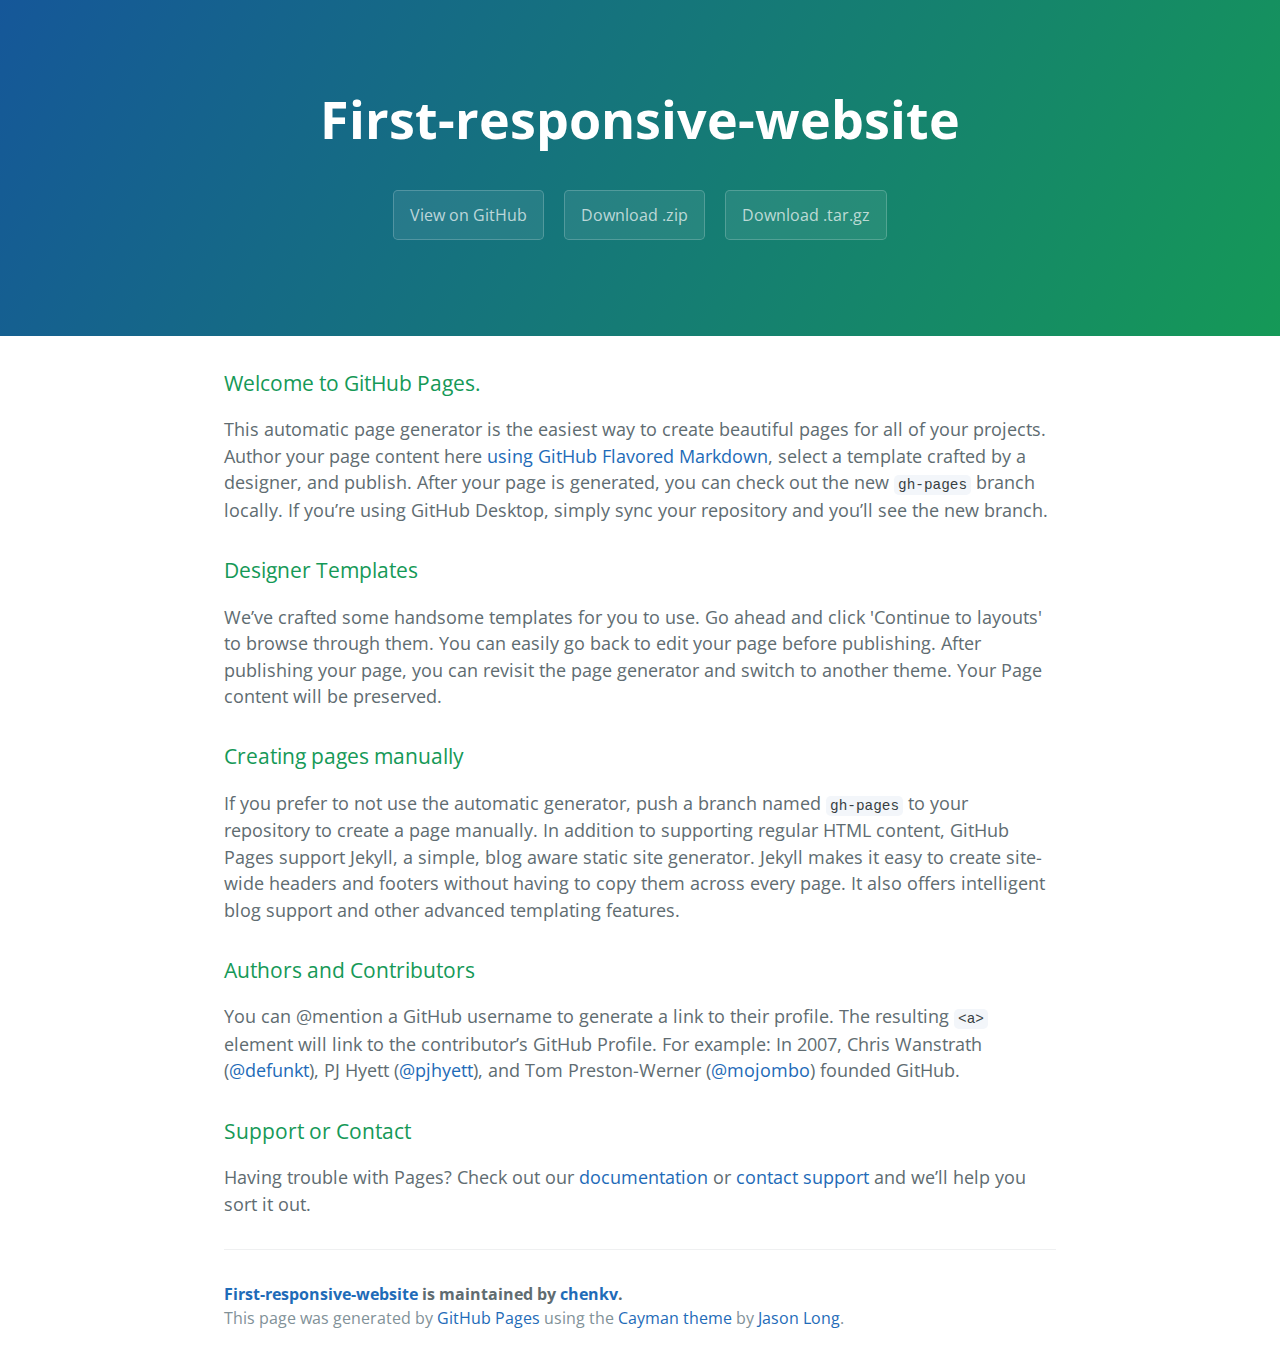
==== index.html @ c457b033 "Create gh-pages branch via GitHub" ====
<!DOCTYPE html>
<html lang="en-us">
  <head>
    <meta charset="UTF-8">
    <title>First-responsive-website by chenkv</title>
    <meta name="viewport" content="width=device-width, initial-scale=1">
    <link rel="stylesheet" type="text/css" href="stylesheets/normalize.css" media="screen">
    <link href='https://fonts.googleapis.com/css?family=Open+Sans:400,700' rel='stylesheet' type='text/css'>
    <link rel="stylesheet" type="text/css" href="stylesheets/stylesheet.css" media="screen">
    <link rel="stylesheet" type="text/css" href="stylesheets/github-light.css" media="screen">
  </head>
  <body>
    <section class="page-header">
      <h1 class="project-name">First-responsive-website</h1>
      <h2 class="project-tagline"></h2>
      <a href="https://github.com/chenkv/First-Responsive-Website" class="btn">View on GitHub</a>
      <a href="https://github.com/chenkv/First-Responsive-Website/zipball/master" class="btn">Download .zip</a>
      <a href="https://github.com/chenkv/First-Responsive-Website/tarball/master" class="btn">Download .tar.gz</a>
    </section>

    <section class="main-content">
      <h3>
<a id="welcome-to-github-pages" class="anchor" href="#welcome-to-github-pages" aria-hidden="true"><span aria-hidden="true" class="octicon octicon-link"></span></a>Welcome to GitHub Pages.</h3>
<p>This automatic page generator is the easiest way to create beautiful pages for all of your projects. Author your page content here <a href="https://guides.github.com/features/mastering-markdown/">using GitHub Flavored Markdown</a>, select a template crafted by a designer, and publish. After your page is generated, you can check out the new <code>gh-pages</code> branch locally. If you’re using GitHub Desktop, simply sync your repository and you’ll see the new branch.</p>
<h3>
<a id="designer-templates" class="anchor" href="#designer-templates" aria-hidden="true"><span aria-hidden="true" class="octicon octicon-link"></span></a>Designer Templates</h3>
<p>We’ve crafted some handsome templates for you to use. Go ahead and click 'Continue to layouts' to browse through them. You can easily go back to edit your page before publishing. After publishing your page, you can revisit the page generator and switch to another theme. Your Page content will be preserved.</p>
<h3>
<a id="creating-pages-manually" class="anchor" href="#creating-pages-manually" aria-hidden="true"><span aria-hidden="true" class="octicon octicon-link"></span></a>Creating pages manually</h3>
<p>If you prefer to not use the automatic generator, push a branch named <code>gh-pages</code> to your repository to create a page manually. In addition to supporting regular HTML content, GitHub Pages support Jekyll, a simple, blog aware static site generator. Jekyll makes it easy to create site-wide headers and footers without having to copy them across every page. It also offers intelligent blog support and other advanced templating features.</p>
<h3>
<a id="authors-and-contributors" class="anchor" href="#authors-and-contributors" aria-hidden="true"><span aria-hidden="true" class="octicon octicon-link"></span></a>Authors and Contributors</h3>
<p>You can @mention a GitHub username to generate a link to their profile. The resulting <code>&lt;a&gt;</code> element will link to the contributor’s GitHub Profile. For example: In 2007, Chris Wanstrath (<a class="user-mention" data-hovercard-type="user" data-hovercard-url="/users/defunkt/hovercard" data-octo-click="hovercard-link-click" data-octo-dimensions="link_type:self" href="https://github.com/defunkt">@defunkt</a>), PJ Hyett (<a class="user-mention" data-hovercard-type="user" data-hovercard-url="/users/pjhyett/hovercard" data-octo-click="hovercard-link-click" data-octo-dimensions="link_type:self" href="https://github.com/pjhyett">@pjhyett</a>), and Tom Preston-Werner (<a class="user-mention" data-hovercard-type="user" data-hovercard-url="/users/mojombo/hovercard" data-octo-click="hovercard-link-click" data-octo-dimensions="link_type:self" href="https://github.com/mojombo">@mojombo</a>) founded GitHub.</p>
<h3>
<a id="support-or-contact" class="anchor" href="#support-or-contact" aria-hidden="true"><span aria-hidden="true" class="octicon octicon-link"></span></a>Support or Contact</h3>
<p>Having trouble with Pages? Check out our <a href="https://help.github.com/pages">documentation</a> or <a href="https://github.com/contact">contact support</a> and we’ll help you sort it out.</p>

      <footer class="site-footer">
        <span class="site-footer-owner"><a href="https://github.com/chenkv/First-Responsive-Website">First-responsive-website</a> is maintained by <a href="https://github.com/chenkv">chenkv</a>.</span>

        <span class="site-footer-credits">This page was generated by <a href="https://pages.github.com">GitHub Pages</a> using the <a href="https://github.com/jasonlong/cayman-theme">Cayman theme</a> by <a href="https://twitter.com/jasonlong">Jason Long</a>.</span>
      </footer>

    </section>

  
  </body>
</html>
---- stylesheets/stylesheet.css ----
* {
  box-sizing: border-box; }

body {
  padding: 0;
  margin: 0;
  font-family: "Open Sans", "Helvetica Neue", Helvetica, Arial, sans-serif;
  font-size: 16px;
  line-height: 1.5;
  color: #606c71; }

a {
  color: #1e6bb8;
  text-decoration: none; }
  a:hover {
    text-decoration: underline; }

.btn {
  display: inline-block;
  margin-bottom: 1rem;
  color: rgba(255, 255, 255, 0.7);
  background-color: rgba(255, 255, 255, 0.08);
  border-color: rgba(255, 255, 255, 0.2);
  border-style: solid;
  border-width: 1px;
  border-radius: 0.3rem;
  transition: color 0.2s, background-color 0.2s, border-color 0.2s; }
  .btn + .btn {
    margin-left: 1rem; }

.btn:hover {
  color: rgba(255, 255, 255, 0.8);
  text-decoration: none;
  background-color: rgba(255, 255, 255, 0.2);
  border-color: rgba(255, 255, 255, 0.3); }

@media screen and (min-width: 64em) {
  .btn {
    padding: 0.75rem 1rem; } }

@media screen and (min-width: 42em) and (max-width: 64em) {
  .btn {
    padding: 0.6rem 0.9rem;
    font-size: 0.9rem; } }

@media screen and (max-width: 42em) {
  .btn {
    display: block;
    width: 100%;
    padding: 0.75rem;
    font-size: 0.9rem; }
    .btn + .btn {
      margin-top: 1rem;
      margin-left: 0; } }

.page-header {
  color: #fff;
  text-align: center;
  background-color: #159957;
  background-image: linear-gradient(120deg, #155799, #159957); }

@media screen and (min-width: 64em) {
  .page-header {
    padding: 5rem 6rem; } }

@media screen and (min-width: 42em) and (max-width: 64em) {
  .page-header {
    padding: 3rem 4rem; } }

@media screen and (max-width: 42em) {
  .page-header {
    padding: 2rem 1rem; } }

.project-name {
  margin-top: 0;
  margin-bottom: 0.1rem; }

@media screen and (min-width: 64em) {
  .project-name {
    font-size: 3.25rem; } }

@media screen and (min-width: 42em) and (max-width: 64em) {
  .project-name {
    font-size: 2.25rem; } }

@media screen and (max-width: 42em) {
  .project-name {
    font-size: 1.75rem; } }

.project-tagline {
  margin-bottom: 2rem;
  font-weight: normal;
  opacity: 0.7; }

@media screen and (min-width: 64em) {
  .project-tagline {
    font-size: 1.25rem; } }

@media screen and (min-width: 42em) and (max-width: 64em) {
  .project-tagline {
    font-size: 1.15rem; } }

@media screen and (max-width: 42em) {
  .project-tagline {
    font-size: 1rem; } }

.main-content :first-child {
  margin-top: 0; }
.main-content img {
  max-width: 100%; }
.main-content h1, .main-content h2, .main-content h3, .main-content h4, .main-content h5, .main-content h6 {
  margin-top: 2rem;
  margin-bottom: 1rem;
  font-weight: normal;
  color: #159957; }
.main-content p {
  margin-bottom: 1em; }
.main-content code {
  padding: 2px 4px;
  font-family: Consolas, "Liberation Mono", Menlo, Courier, monospace;
  font-size: 0.9rem;
  color: #383e41;
  background-color: #f3f6fa;
  border-radius: 0.3rem; }
.main-content pre {
  padding: 0.8rem;
  margin-top: 0;
  margin-bottom: 1rem;
  font: 1rem Consolas, "Liberation Mono", Menlo, Courier, monospace;
  color: #567482;
  word-wrap: normal;
  background-color: #f3f6fa;
  border: solid 1px #dce6f0;
  border-radius: 0.3rem; }
  .main-content pre > code {
    padding: 0;
    margin: 0;
    font-size: 0.9rem;
    color: #567482;
    word-break: normal;
    white-space: pre;
    background: transparent;
    border: 0; }
.main-content .highlight {
  margin-bottom: 1rem; }
  .main-content .highlight pre {
    margin-bottom: 0;
    word-break: normal; }
.main-content .highlight pre, .main-content pre {
  padding: 0.8rem;
  overflow: auto;
  font-size: 0.9rem;
  line-height: 1.45;
  border-radius: 0.3rem; }
.main-content pre code, .main-content pre tt {
  display: inline;
  max-width: initial;
  padding: 0;
  margin: 0;
  overflow: initial;
  line-height: inherit;
  word-wrap: normal;
  background-color: transparent;
  border: 0; }
  .main-content pre code:before, .main-content pre code:after, .main-content pre tt:before, .main-content pre tt:after {
    content: normal; }
.main-content ul, .main-content ol {
  margin-top: 0; }
.main-content blockquote {
  padding: 0 1rem;
  margin-left: 0;
  color: #819198;
  border-left: 0.3rem solid #dce6f0; }
  .main-content blockquote > :first-child {
    margin-top: 0; }
  .main-content blockquote > :last-child {
    margin-bottom: 0; }
.main-content table {
  display: block;
  width: 100%;
  overflow: auto;
  word-break: normal;
  word-break: keep-all; }
  .main-content table th {
    font-weight: bold; }
  .main-content table th, .main-content table td {
    padding: 0.5rem 1rem;
    border: 1px solid #e9ebec; }
.main-content dl {
  padding: 0; }
  .main-content dl dt {
    padding: 0;
    margin-top: 1rem;
    font-size: 1rem;
    font-weight: bold; }
  .main-content dl dd {
    padding: 0;
    margin-bottom: 1rem; }
.main-content hr {
  height: 2px;
  padding: 0;
  margin: 1rem 0;
  background-color: #eff0f1;
  border: 0; }

@media screen and (min-width: 64em) {
  .main-content {
    max-width: 64rem;
    padding: 2rem 6rem;
    margin: 0 auto;
    font-size: 1.1rem; } }

@media screen and (min-width: 42em) and (max-width: 64em) {
  .main-content {
    padding: 2rem 4rem;
    font-size: 1.1rem; } }

@media screen and (max-width: 42em) {
  .main-content {
    padding: 2rem 1rem;
    font-size: 1rem; } }

.site-footer {
  padding-top: 2rem;
  margin-top: 2rem;
  border-top: solid 1px #eff0f1; }

.site-footer-owner {
  display: block;
  font-weight: bold; }

.site-footer-credits {
  color: #819198; }

@media screen and (min-width: 64em) {
  .site-footer {
    font-size: 1rem; } }

@media screen and (min-width: 42em) and (max-width: 64em) {
  .site-footer {
    font-size: 1rem; } }

@media screen and (max-width: 42em) {
  .site-footer {
    font-size: 0.9rem; } }
---- stylesheets/github-light.css ----
/*!
 * GitHub Light v0.4.1
 * Copyright (c) 2012 - 2017 GitHub, Inc.
 * Licensed under MIT (https://github.com/primer/github-syntax-theme-generator/blob/master/LICENSE)
 */

.pl-c /* comment, punctuation.definition.comment, string.comment */ {
  color: #6a737d;
}

.pl-c1 /* constant, entity.name.constant, variable.other.constant, variable.language, support, meta.property-name, support.constant, support.variable, meta.module-reference, markup.raw, meta.diff.header, meta.output */,
.pl-s .pl-v /* string variable */ {
  color: #005cc5;
}

.pl-e /* entity */,
.pl-en /* entity.name */ {
  color: #6f42c1;
}

.pl-smi /* variable.parameter.function, storage.modifier.package, storage.modifier.import, storage.type.java, variable.other */,
.pl-s .pl-s1 /* string source */ {
  color: #24292e;
}

.pl-ent /* entity.name.tag, markup.quote */ {
  color: #22863a;
}

.pl-k /* keyword, storage, storage.type */ {
  color: #d73a49;
}

.pl-s /* string */,
.pl-pds /* punctuation.definition.string, source.regexp, string.regexp.character-class */,
.pl-s .pl-pse .pl-s1 /* string punctuation.section.embedded source */,
.pl-sr /* string.regexp */,
.pl-sr .pl-cce /* string.regexp constant.character.escape */,
.pl-sr .pl-sre /* string.regexp source.ruby.embedded */,
.pl-sr .pl-sra /* string.regexp string.regexp.arbitrary-repitition */ {
  color: #032f62;
}

.pl-v /* variable */,
.pl-smw /* sublimelinter.mark.warning */ {
  color: #e36209;
}

.pl-bu /* invalid.broken, invalid.deprecated, invalid.unimplemented, message.error, brackethighlighter.unmatched, sublimelinter.mark.error */ {
  color: #b31d28;
}

.pl-ii /* invalid.illegal */ {
  color: #fafbfc;
  background-color: #b31d28;
}

.pl-c2 /* carriage-return */ {
  color: #fafbfc;
  background-color: #d73a49;
}

.pl-c2::before /* carriage-return */ {
  content: "^M";
}

.pl-sr .pl-cce /* string.regexp constant.character.escape */ {
  font-weight: bold;
  color: #22863a;
}

.pl-ml /* markup.list */ {
  color: #735c0f;
}

.pl-mh /* markup.heading */,
.pl-mh .pl-en /* markup.heading entity.name */,
.pl-ms /* meta.separator */ {
  font-weight: bold;
  color: #005cc5;
}

.pl-mi /* markup.italic */ {
  font-style: italic;
  color: #24292e;
}

.pl-mb /* markup.bold */ {
  font-weight: bold;
  color: #24292e;
}

.pl-md /* markup.deleted, meta.diff.header.from-file, punctuation.definition.deleted */ {
  color: #b31d28;
  background-color: #ffeef0;
}

.pl-mi1 /* markup.inserted, meta.diff.header.to-file, punctuation.definition.inserted */ {
  color: #22863a;
  background-color: #f0fff4;
}

.pl-mc /* markup.changed, punctuation.definition.changed */ {
  color: #e36209;
  background-color: #ffebda;
}

.pl-mi2 /* markup.ignored, markup.untracked */ {
  color: #f6f8fa;
  background-color: #005cc5;
}

.pl-mdr /* meta.diff.range */ {
  font-weight: bold;
  color: #6f42c1;
}

.pl-ba /* brackethighlighter.tag, brackethighlighter.curly, brackethighlighter.round, brackethighlighter.square, brackethighlighter.angle, brackethighlighter.quote */ {
  color: #586069;
}

.pl-sg /* sublimelinter.gutter-mark */ {
  color: #959da5;
}

.pl-corl /* constant.other.reference.link, string.other.link */ {
  text-decoration: underline;
  color: #032f62;
}
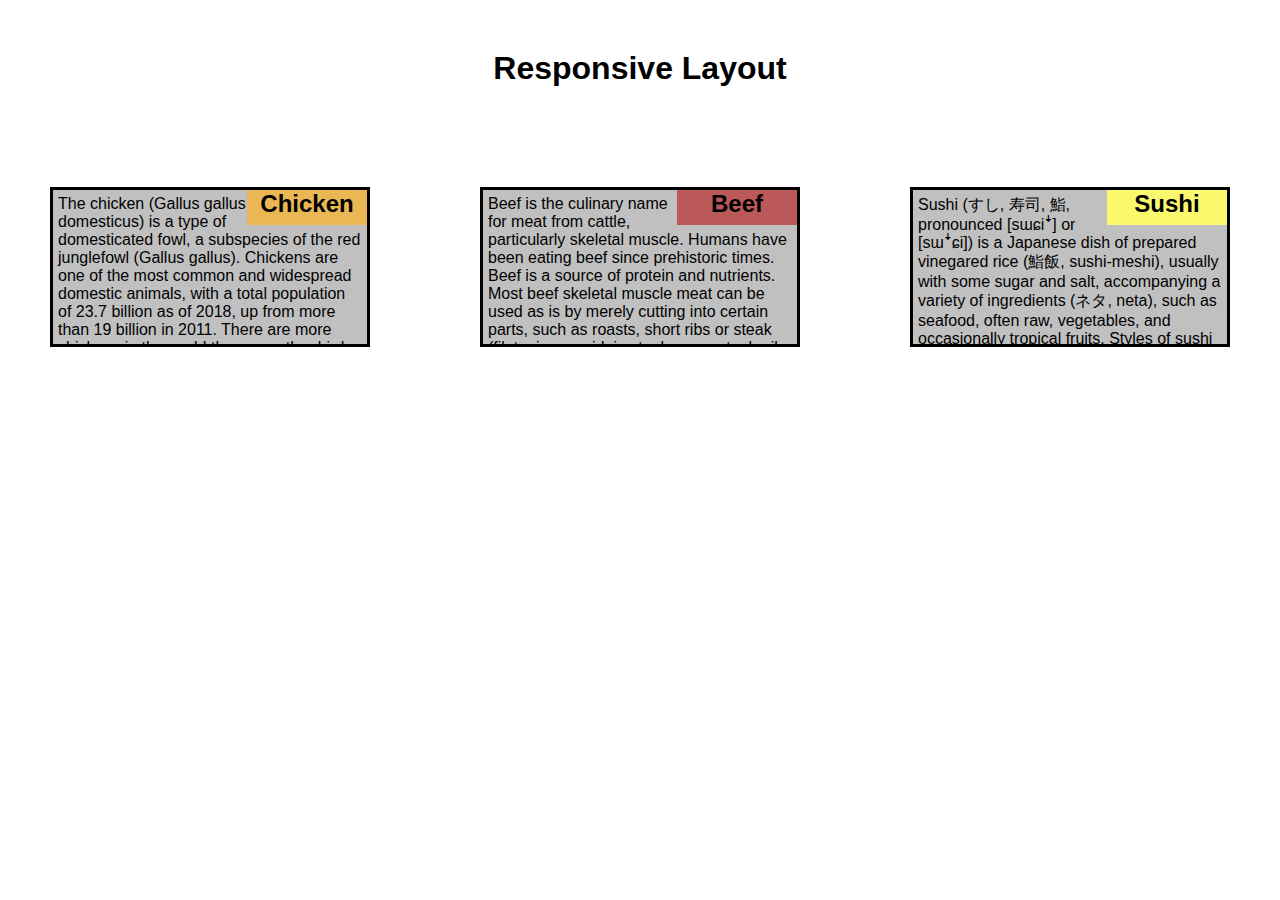
==== commit e68dcbd6: "responsive layout and basic text" ====
--- a/index.html
+++ b/index.html
@@ -2,47 +2,32 @@
 <html lang="en-us">
   <head>
     <meta charset="UTF-8">
-    <title>First-responsive-website by chenkv</title>
+    <title>Responsive Website</title>
     <meta name="viewport" content="width=device-width, initial-scale=1">
-    <link rel="stylesheet" type="text/css" href="stylesheets/normalize.css" media="screen">
-    <link href='https://fonts.googleapis.com/css?family=Open+Sans:400,700' rel='stylesheet' type='text/css'>
-    <link rel="stylesheet" type="text/css" href="stylesheets/stylesheet.css" media="screen">
-    <link rel="stylesheet" type="text/css" href="stylesheets/github-light.css" media="screen">
+    <link rel="stylesheet" type="text/css" href="style.css">
   </head>
   <body>
-    <section class="page-header">
-      <h1 class="project-name">First-responsive-website</h1>
-      <h2 class="project-tagline"></h2>
-      <a href="https://github.com/chenkv/First-Responsive-Website" class="btn">View on GitHub</a>
-      <a href="https://github.com/chenkv/First-Responsive-Website/zipball/master" class="btn">Download .zip</a>
-      <a href="https://github.com/chenkv/First-Responsive-Website/tarball/master" class="btn">Download .tar.gz</a>
-    </section>
+    <h1>Responsive Layout</h1>
 
-    <section class="main-content">
-      <h3>
-<a id="welcome-to-github-pages" class="anchor" href="#welcome-to-github-pages" aria-hidden="true"><span aria-hidden="true" class="octicon octicon-link"></span></a>Welcome to GitHub Pages.</h3>
-<p>This automatic page generator is the easiest way to create beautiful pages for all of your projects. Author your page content here <a href="https://guides.github.com/features/mastering-markdown/">using GitHub Flavored Markdown</a>, select a template crafted by a designer, and publish. After your page is generated, you can check out the new <code>gh-pages</code> branch locally. If you’re using GitHub Desktop, simply sync your repository and you’ll see the new branch.</p>
-<h3>
-<a id="designer-templates" class="anchor" href="#designer-templates" aria-hidden="true"><span aria-hidden="true" class="octicon octicon-link"></span></a>Designer Templates</h3>
-<p>We’ve crafted some handsome templates for you to use. Go ahead and click 'Continue to layouts' to browse through them. You can easily go back to edit your page before publishing. After publishing your page, you can revisit the page generator and switch to another theme. Your Page content will be preserved.</p>
-<h3>
-<a id="creating-pages-manually" class="anchor" href="#creating-pages-manually" aria-hidden="true"><span aria-hidden="true" class="octicon octicon-link"></span></a>Creating pages manually</h3>
-<p>If you prefer to not use the automatic generator, push a branch named <code>gh-pages</code> to your repository to create a page manually. In addition to supporting regular HTML content, GitHub Pages support Jekyll, a simple, blog aware static site generator. Jekyll makes it easy to create site-wide headers and footers without having to copy them across every page. It also offers intelligent blog support and other advanced templating features.</p>
-<h3>
-<a id="authors-and-contributors" class="anchor" href="#authors-and-contributors" aria-hidden="true"><span aria-hidden="true" class="octicon octicon-link"></span></a>Authors and Contributors</h3>
-<p>You can @mention a GitHub username to generate a link to their profile. The resulting <code>&lt;a&gt;</code> element will link to the contributor’s GitHub Profile. For example: In 2007, Chris Wanstrath (<a class="user-mention" data-hovercard-type="user" data-hovercard-url="/users/defunkt/hovercard" data-octo-click="hovercard-link-click" data-octo-dimensions="link_type:self" href="https://github.com/defunkt">@defunkt</a>), PJ Hyett (<a class="user-mention" data-hovercard-type="user" data-hovercard-url="/users/pjhyett/hovercard" data-octo-click="hovercard-link-click" data-octo-dimensions="link_type:self" href="https://github.com/pjhyett">@pjhyett</a>), and Tom Preston-Werner (<a class="user-mention" data-hovercard-type="user" data-hovercard-url="/users/mojombo/hovercard" data-octo-click="hovercard-link-click" data-octo-dimensions="link_type:self" href="https://github.com/mojombo">@mojombo</a>) founded GitHub.</p>
-<h3>
-<a id="support-or-contact" class="anchor" href="#support-or-contact" aria-hidden="true"><span aria-hidden="true" class="octicon octicon-link"></span></a>Support or Contact</h3>
-<p>Having trouble with Pages? Check out our <a href="https://help.github.com/pages">documentation</a> or <a href="https://github.com/contact">contact support</a> and we’ll help you sort it out.</p>
-
-      <footer class="site-footer">
-        <span class="site-footer-owner"><a href="https://github.com/chenkv/First-Responsive-Website">First-responsive-website</a> is maintained by <a href="https://github.com/chenkv">chenkv</a>.</span>
-
-        <span class="site-footer-credits">This page was generated by <a href="https://pages.github.com">GitHub Pages</a> using the <a href="https://github.com/jasonlong/cayman-theme">Cayman theme</a> by <a href="https://twitter.com/jasonlong">Jason Long</a>.</span>
-      </footer>
-
-    </section>
-
-  
+    <div class="row">
+      <div class="col-lg-4 col-md-6 col-sm-12" id="chicken">
+        <div class="tag" id="chickenTag">
+          <h2>Chicken</h2>
+        </div>
+        <p>The chicken (Gallus gallus domesticus) is a type of domesticated fowl, a subspecies of the red junglefowl (Gallus gallus). Chickens are one of the most common and widespread domestic animals, with a total population of 23.7 billion as of 2018, up from more than 19 billion in 2011. There are more chickens in the world than any other bird or domesticated fowl. Humans keep chickens primarily as a source of food (consuming both their meat and eggs) and, less commonly, as pets. Originally raised for cockfighting or for special ceremonies, chickens were not kept for food until the Hellenistic period (4th–2nd centuries BC).</p>
+      </div>
+      <div class="col-lg-4 col-md-6 col-sm-12" id="beef">
+        <div class="tag" id="beefTag">
+          <h2>Beef</h2>
+        </div>
+        <p>Beef is the culinary name for meat from cattle, particularly skeletal muscle. Humans have been eating beef since prehistoric times. Beef is a source of protein and nutrients. Most beef skeletal muscle meat can be used as is by merely cutting into certain parts, such as roasts, short ribs or steak (filet mignon, sirloin steak, rump steak, rib steak, rib eye steak, hanger steak, etc.), while other cuts are processed (corned beef or beef jerky).</p>
+      </div>
+      <div class="col-lg-4 col-md-6 col-sm-12" id="sushi">
+        <div class="tag" id="sushiTag">
+          <h2>Sushi</h2>
+        </div>
+        <p>Sushi (すし, 寿司, 鮨, pronounced [sɯɕiꜜ] or [sɯꜜɕi]) is a Japanese dish of prepared vinegared rice (鮨飯, sushi-meshi), usually with some sugar and salt, accompanying a variety of ingredients (ネタ, neta), such as seafood, often raw, vegetables, and occasionally tropical fruits. Styles of sushi and its presentation vary widely, but the one key ingredient is "sushi rice", also referred to as shari (しゃり), or sumeshi (酢飯).</p>
+      </div>
+    </div>
   </body>
 </html>
--- a/style.css
+++ b/style.css
@@ -0,0 +1,117 @@
+* {
+    box-sizing: border-box;
+    margin: 0;
+    padding: 0;
+}
+
+h1 {
+    margin-top: 50px;
+    margin-bottom: 100px;
+    text-align: center;
+    font-family: "Comic Sans MS", cursive, sans-serif;
+}
+
+h2 {
+    font-family: "Comic Sans MS", cursive, sans-serif;
+    text-align: center;
+}
+
+p {
+    margin: 5px;
+    font-family: "Comic Sans MS", cursive, sans-serif;
+    margin: 5px;
+}
+
+.row {
+    width: 100%;
+    overflow: auto;
+}
+
+.tag {
+    width: 120px;
+    height: 35px;
+    position: relative;
+    float: right;
+}
+
+div {
+    overflow: scroll;
+}
+
+#chickenTag {
+    background: rgb(235, 182, 84);
+}
+
+#beefTag {
+    background: rgb(187, 88, 88);
+}
+
+#sushiTag {
+    background: rgb(250, 248, 108);
+}
+
+/* Desktop View */
+@media (min-width: 992px) {
+    .col-lg-4 {
+        background-color: rgb(192, 192, 192);
+        float: left;
+        border: 3px solid black;
+        width: 25%;
+        height: 160px;
+    }
+    #chicken {
+        margin-left: 50px;
+    }
+    #beef {
+        position: absolute;
+        left: 50%;
+        transform: translate(-50%, 0%);
+    }
+    #sushi {
+        float: right;
+        margin-right: 50px;
+    }
+}
+
+/* Tablet View */
+@media (min-width: 768px) and (max-width: 991px) {
+    .col-md-6 {
+        background-color: rgb(192, 192, 192);
+        float: left;
+        border: 3px solid black;
+        width: 40%;
+        height: 160px;
+        margin-bottom: 50px;
+    }
+    #chicken {
+        margin-left: 50px;
+    }
+    #beef {
+        float: right;
+        margin-right: 50px;
+    }
+    #sushi {
+        margin-left: 50px;
+        width: calc(100% - 100px);
+    }
+}
+
+/* Mobile View */
+@media (max-width: 767px) {
+    .col-sm-12 {
+        background-color: rgb(192, 192, 192);
+        border: 3px solid black;
+        margin-bottom: 50px;
+        width: calc(100% - 100px);
+        height: 160px;
+    }
+    #chicken {
+        margin-left: 50px;
+    }
+    #beef {
+        margin-left: 50px;
+    }
+    #sushi {
+        margin-left: 50px;
+    }
+}